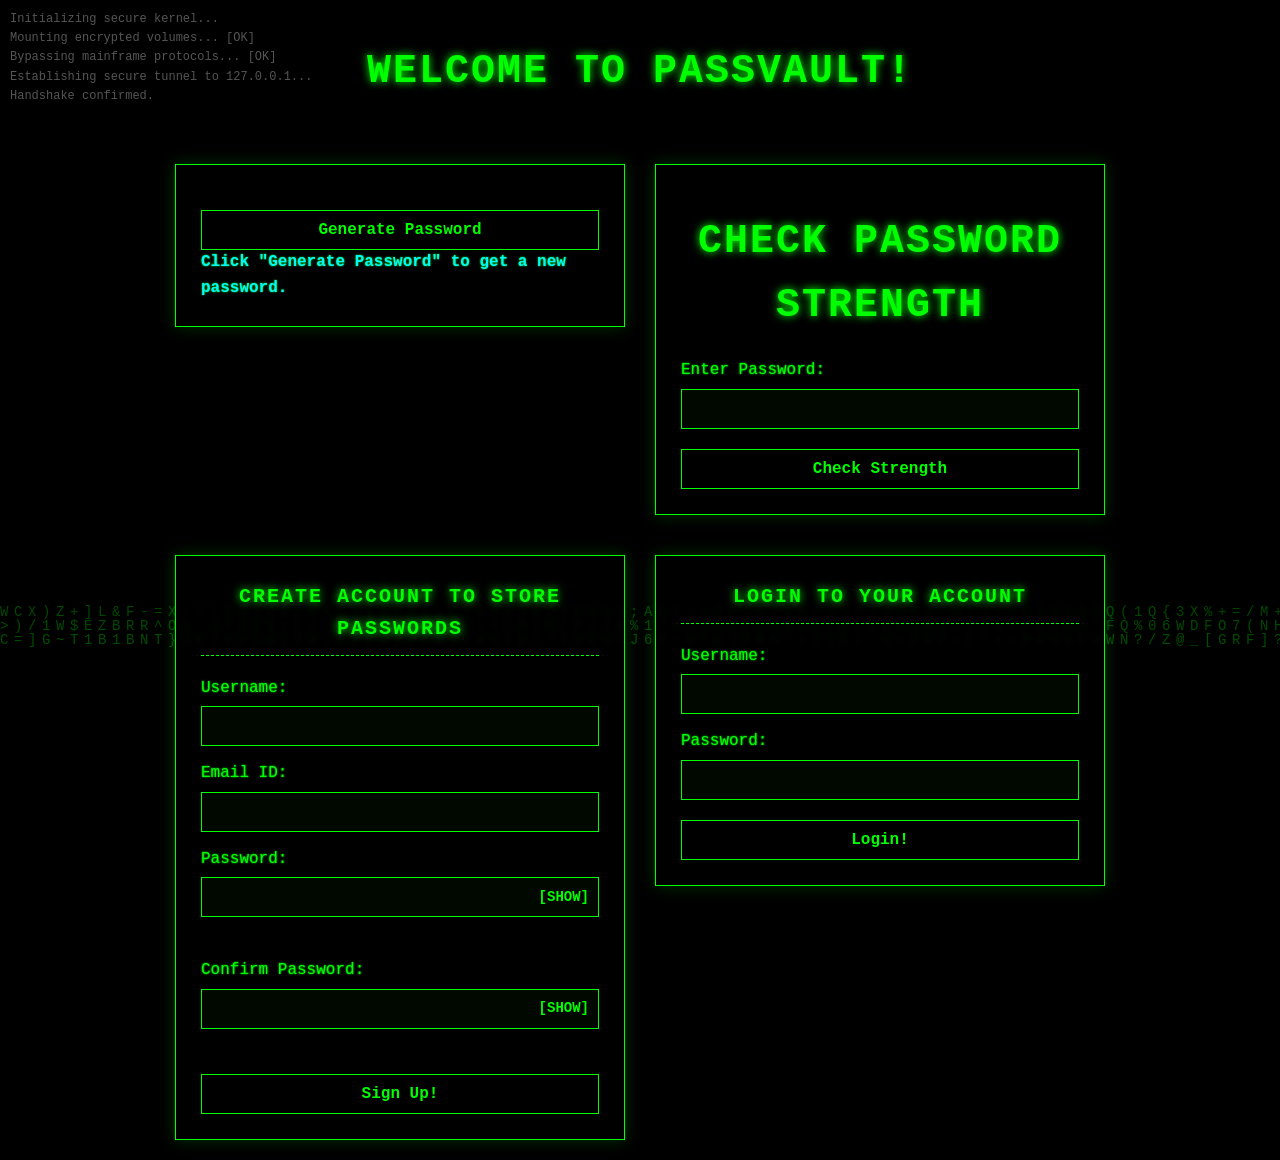
==== dashboard.html @ fdbe2257 "Update API_BASE URL to production endpoint" ====
<!DOCTYPE html>
<html lang="en">
<head>
    <meta charset="UTF-8">
    <meta name="viewport" content="width=device-width, initial-scale=1.0">
    <title>Password Manager</title>
    <link rel="stylesheet" href="style.css">
</head>
<body>
    <canvas id="matrix-bg"></canvas>
    <div id="boot-sequence"></div>
    <div id="container">
        <div id="add_pass">
            <div id="add_password">
                <form id="add-password-form">
                    <h3>Create Account to Store Passwords</h3>
                    <ul id="add-messages" style="list-style: none; padding: 0;"></ul>

                    <label for="acc_name">Enter Account name:</label>
                    <input type="text" id="acc_name" required><br>

                    <label for="acc_username">Username:</label>
                    <input type="text" id="acc_username" required><br>

                    <label for="acc_password">Password:</label>
                    <input type="password" id="acc_password" required><br>

                    <label for="cpass">Confirm Password:</label>
                    <input type="password" id="cpass" required><br>

                    <button type="submit">Add Password to Vault</button>
                </form>
            </div>
        </div>

        <div id="view_pass">
            <h2>Your Stored Passwords</h2>
            
            <button id="refresh-vault-btn" style="margin-bottom: 20px;">Refresh Passwords</button>

            <table>
                <thead>
                    <tr>
                        <th>Account Name</th>
                        <th>Username</th>
                        <th>Decrypted Password</th>
                    </tr>
                </thead>
                <tbody id="vault-table-body">
                    </tbody>
            </table>
        </div>
    </div>
    <div id="logout_section">
        <button id="logout-btn">Logout</button>
    </div>

    <script>
        const API_BASE = "https://passback-eddwe0crd9fehpgc.centralindia-01.azurewebsites.net/api";
        
        // 1. Security Check: Ensure the user is actually logged in
        const currentUser = localStorage.getItem("passvault_user");
        if (!currentUser) {
            alert("Unauthorized Access. Please login.");
            window.location.href = "index.html";
        }

        // 2. Fetch and display passwords
        async function fetchPasswords() {
            const tbody = document.getElementById('vault-table-body');
            tbody.innerHTML = "<tr><td colspan='3'>Decrypting vault...</td></tr>";

            try {
                const res = await fetch(`${API_BASE}/passwords?username=${encodeURIComponent(currentUser)}`);
                const data = await res.json();

                tbody.innerHTML = ""; // Clear loading message

                if (data.passwords && data.passwords.length > 0) {
                    data.passwords.forEach(pw => {
                        const row = `<tr>
                            <td>${pw.acc_name}</td>
                            <td>${pw.acc_username}</td>
                            <td>${pw.decrypted_password}</td>
                        </tr>`;
                        tbody.innerHTML += row;
                    });
                } else {
                    tbody.innerHTML = "<tr><td colspan='3'>No stored passwords found.</td></tr>";
                }
            } catch (err) {
                tbody.innerHTML = "<tr><td colspan='3' style='color:red;'>Error loading vault data.</td></tr>";
            }
        }

        // Run fetch automatically on load
        fetchPasswords();
        // Allow manual refresh
        document.getElementById('refresh-vault-btn').addEventListener('click', fetchPasswords);

        // 3. Add a new password to the vault
        document.getElementById('add-password-form').addEventListener('submit', async (e) => {
            e.preventDefault();
            const msgBox = document.getElementById('add-messages');
            
            const payload = {
                username: currentUser,
                acc_name: document.getElementById('acc_name').value,
                acc_username: document.getElementById('acc_username').value,
                acc_password: document.getElementById('acc_password').value,
                cpass: document.getElementById('cpass').value
            };

            const res = await fetch(`${API_BASE}/passwords`, {
                method: 'POST',
                headers: { 'Content-Type': 'application/json' },
                body: JSON.stringify(payload)
            });
            
            const data = await res.json();
            msgBox.innerHTML = `<li>${data.message}</li>`;
            msgBox.style.color = res.ok ? "#0affc2" : "red";
            
            if (res.ok) {
                document.getElementById('add-password-form').reset();
                fetchPasswords(); // Instantly update the table below
            }
        });

        // 4. Secure Logout Handle
        document.getElementById('logout-btn').addEventListener('click', () => {
            localStorage.removeItem("passvault_user"); // Wipe the session
            window.location.href = "index.html"; // Send back to login
        });
    </script>
    
</body>
<script src="cyber-core.js"></script>
</html>
---- style.css ----
/* =========================================
   PASSVAULT TERMINAL UI - CYBERPUNK EDITION
   ========================================= */

/* Define the animating cyber colors */
:root {
    --cyber-primary: #00ff00;
}

@keyframes cyberCycle {
    0%   { --cyber-primary: #00ff00; } /* Neon Green */
    33%  { --cyber-primary: #00ffff; } /* Cyan */
    66%  { --cyber-primary: #ff00ff; } /* Magenta */
    100% { --cyber-primary: #00ff00; }
}

* {
    box-sizing: border-box;
    margin: 0;
    padding: 0;
}

body {
    background-color: #000000;          
    font-family: 'Courier New', Courier, monospace; 
    color: var(--cyber-primary);
    line-height: 1.6;
    padding: 20px;
    display: flex;
    flex-direction: column;
    align-items: center;
    overflow-x: hidden;
    animation: cyberCycle 10s infinite; /* Triggers the color shift */
}

/* The Matrix Canvas Background */
#matrix-bg {
    position: fixed;
    top: 0;
    left: 0;
    width: 100vw;
    height: 100vh;
    z-index: -1; /* Pushes it behind everything */
    opacity: 0.3; /* Keeps it subtle so you can read the text */
}

/* Fake Boot Sequence Terminal */
#boot-sequence {
    position: fixed;
    top: 10px;
    left: 10px;
    font-size: 12px;
    color: #555;
    pointer-events: none;
    text-align: left;
    z-index: 0;
}

/* Base Terminal Containers */
h2, h3 {
    color: var(--cyber-primary);                   
    text-align: center;
    text-transform: uppercase;
    letter-spacing: 2px;
    text-shadow: 0 0 8px var(--cyber-primary); 
    margin-bottom: 20px;
}

h2 { font-size: 40px; margin-top: 20px; }
h3 { font-size: 20px; border-bottom: 1px dashed var(--cyber-primary); padding-bottom: 10px; }

p, label, td, th, li {
    font-size: 16px;
    text-shadow: 0 0 2px var(--cyber-primary);
}

#first_two, #form-container, #container {
    display: flex;
    justify-content: center;
    align-items: flex-start;
    gap: 30px; 
    margin-top: 40px;
    width: 100%;
    max-width: 1000px;
    flex-wrap: wrap; 
}

#generate, #password-check-container, #create, #login, #add_pass, #view_pass {
    background-color: rgba(0, 0, 0, 0.85); /* Slightly transparent to see the rain */
    width: 100%;
    max-width: 450px;
    padding: 25px;
    border: 1px solid var(--cyber-primary);
    box-shadow: 0 0 15px rgba(0, 255, 0, 0.2); 
    position: relative;
    backdrop-filter: blur(2px);
}

/* Glitch borders on hover */
#generate:hover, #create:hover, #login:hover, #add_pass:hover {
    box-shadow: -3px 0 0 red, 3px 0 0 blue;
}

label {
    display: block;
    margin: 15px 0 5px;
    color: var(--cyber-primary);
}

input[type="text"], input[type="email"], input[type="password"] {
    width: 100%;
    padding: 10px;
    background-color: rgba(0, 20, 0, 0.4);
    border: 1px solid var(--cyber-primary);
    color: var(--cyber-primary);
    font-family: 'Courier New', Courier, monospace;
    font-size: 16px;
    transition: all 0.3s;
}

input:focus {
    outline: none;
    box-shadow: inset 0 0 10px var(--cyber-primary);
}

button {
    background-color: transparent;              
    color: var(--cyber-primary);                       
    border: 1px solid var(--cyber-primary);            
    padding: 10px 20px;                   
    margin-top: 20px;
    width: 100%;
    font-family: 'Courier New', Courier, monospace; 
    font-size: 16px; 
    font-weight: bold;                     
    cursor: pointer;                      
    transition: all 0.1s;                
}

button:hover {
    background-color: var(--cyber-primary);            
    color: #000;                         
    box-shadow: 0 0 20px var(--cyber-primary); 
}

#refresh-vault-btn, #logout-btn {
    width: auto;
    min-width: 200px;
    display: block;
    margin: 20px auto;
}

table {
    width: 100%;
    border-collapse: collapse;
    margin-top: 25px;
    border: 1px solid var(--cyber-primary);
}
th, td { border: 1px solid var(--cyber-primary); padding: 12px; }
th { background-color: rgba(0, 255, 0, 0.1); }

/* -----------------------------------------
   Password Visibility Toggle
   ----------------------------------------- */
.password-wrapper {
    position: relative;
    width: 100%;
    display: flex;
    align-items: center;
}

.password-wrapper input {
    width: 100%;
    padding-right: 70px; /* Make room so text doesn't type under the button */
}

.toggle-password {
    position: absolute;
    right: 10px;
    font-size: 14px;
    font-weight: bold;
    color: var(--cyber-primary);
    cursor: pointer;
    user-select: none;
    transition: all 0.2s;
}

.toggle-password:hover {
    color: #ffffff;
    text-shadow: 0 0 10px #ffffff;
}

/* =========================================
   MOBILE RESPONSIVENESS
   ========================================= */
@media screen and (max-width: 768px) {
    /* Shrink the massive headers for mobile */
    h2 { 
        font-size: 28px; 
        margin-top: 10px;
    }
    
    h3 { 
        font-size: 18px; 
    }

    /* Reduce the gap between stacked boxes */
    #first_two, #form-container, #container {
        gap: 15px; 
        margin-top: 20px;
    }

    /* Make the table horizontally scrollable so it doesn't break the page width */
    #view_pass {
        overflow-x: auto;
        -webkit-overflow-scrolling: touch; /* Smooth scrolling on iOS */
    }

    /* Slightly shrink table text and padding to fit more data */
    th, td { 
        padding: 8px; 
        font-size: 14px;
    }

    /* Adjust the boot sequence text */
    #boot-sequence {
        font-size: 10px;
    }
}
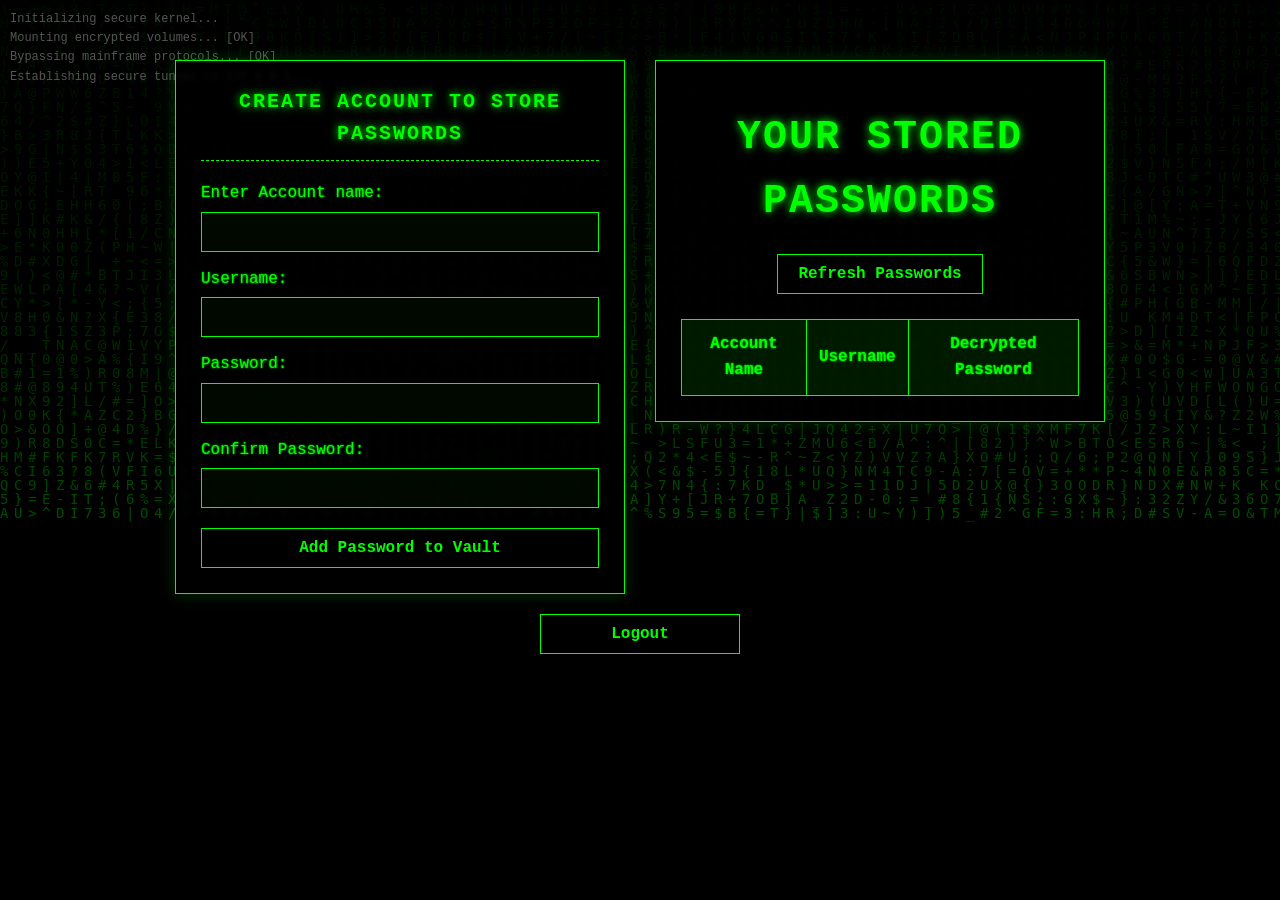
==== commit a8d4b18f: "Improve error message display on fetch failure Enhanced error handling for vault data loading." ====
--- a/dashboard.html
+++ b/dashboard.html
@@ -88,9 +88,10 @@
                 } else {
                     tbody.innerHTML = "<tr><td colspan='3'>No stored passwords found.</td></tr>";
                 }
-            } catch (err) {
-                tbody.innerHTML = "<tr><td colspan='3' style='color:red;'>Error loading vault data.</td></tr>";
-            }
+            } } catch (err) {
+    console.error("DEBUG FETCH ERROR:", err);
+    tbody.innerHTML = "<tr><td colspan='3' style='color:red;'>Error: " + err.message + "</td></tr>";
+}
         }
 
         // Run fetch automatically on load
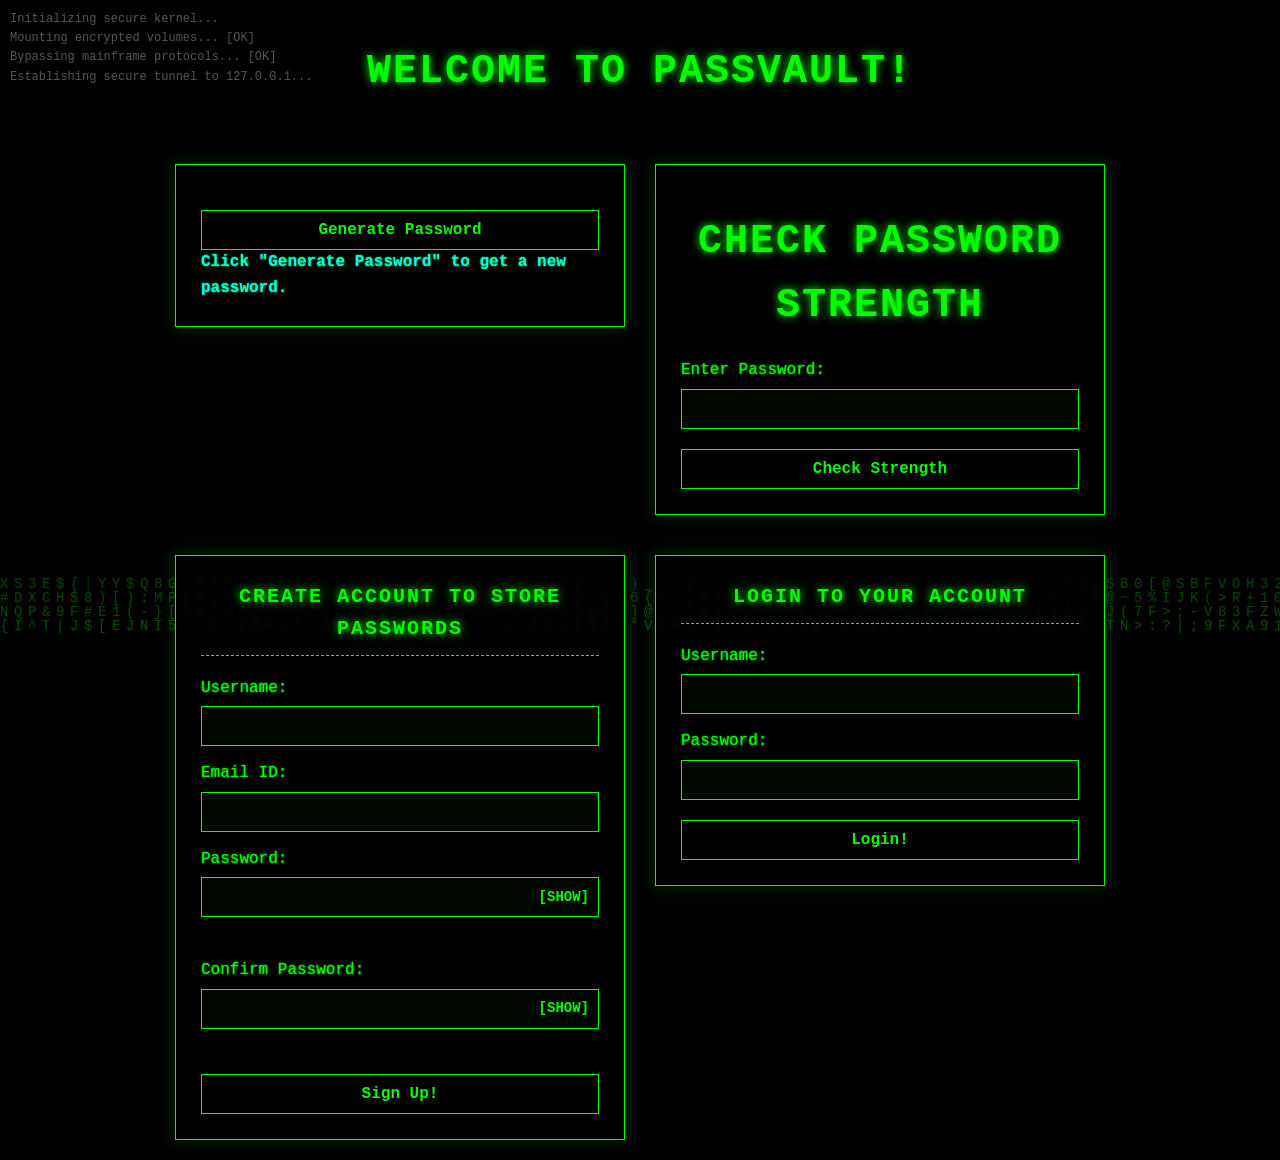
==== commit 81b1e233: "Improve password fetching and error handling Refactor password fetching and error handling. Ensure f" ====
--- a/dashboard.html
+++ b/dashboard.html
@@ -35,7 +35,6 @@
 
         <div id="view_pass">
             <h2>Your Stored Passwords</h2>
-            
             <button id="refresh-vault-btn" style="margin-bottom: 20px;">Refresh Passwords</button>
 
             <table>
@@ -47,7 +46,7 @@
                     </tr>
                 </thead>
                 <tbody id="vault-table-body">
-                    </tbody>
+                </tbody>
             </table>
         </div>
     </div>
@@ -56,25 +55,25 @@
     </div>
 
     <script>
+        // Use the exact Azure Backend URL
         const API_BASE = "https://passback-eddwe0crd9fehpgc.centralindia-01.azurewebsites.net/api";
         
-        // 1. Security Check: Ensure the user is actually logged in
         const currentUser = localStorage.getItem("passvault_user");
         if (!currentUser) {
             alert("Unauthorized Access. Please login.");
             window.location.href = "index.html";
         }
 
-        // 2. Fetch and display passwords
         async function fetchPasswords() {
             const tbody = document.getElementById('vault-table-body');
             tbody.innerHTML = "<tr><td colspan='3'>Decrypting vault...</td></tr>";
 
             try {
                 const res = await fetch(`${API_BASE}/passwords?username=${encodeURIComponent(currentUser)}`);
+                if (!res.ok) throw new Error("Server responded with " + res.status);
+                
                 const data = await res.json();
-
-                tbody.innerHTML = ""; // Clear loading message
+                tbody.innerHTML = ""; 
 
                 if (data.passwords && data.passwords.length > 0) {
                     data.passwords.forEach(pw => {
@@ -88,18 +87,14 @@
                 } else {
                     tbody.innerHTML = "<tr><td colspan='3'>No stored passwords found.</td></tr>";
                 }
-            } } catch (err) {
-    console.error("DEBUG FETCH ERROR:", err);
-    tbody.innerHTML = "<tr><td colspan='3' style='color:red;'>Error: " + err.message + "</td></tr>";
-}
+            } catch (err) {
+                console.error("DEBUG FETCH ERROR:", err);
+                tbody.innerHTML = "<tr><td colspan='3' style='color:red;'>Error loading data. Check console.</td></tr>";
+            }
         }
 
-        // Run fetch automatically on load
-        fetchPasswords();
-        // Allow manual refresh
         document.getElementById('refresh-vault-btn').addEventListener('click', fetchPasswords);
 
-        // 3. Add a new password to the vault
         document.getElementById('add-password-form').addEventListener('submit', async (e) => {
             e.preventDefault();
             const msgBox = document.getElementById('add-messages');
@@ -112,29 +107,35 @@
                 cpass: document.getElementById('cpass').value
             };
 
-            const res = await fetch(`${API_BASE}/passwords`, {
-                method: 'POST',
-                headers: { 'Content-Type': 'application/json' },
-                body: JSON.stringify(payload)
-            });
-            
-            const data = await res.json();
-            msgBox.innerHTML = `<li>${data.message}</li>`;
-            msgBox.style.color = res.ok ? "#0affc2" : "red";
-            
-            if (res.ok) {
-                document.getElementById('add-password-form').reset();
-                fetchPasswords(); // Instantly update the table below
+            try {
+                const res = await fetch(`${API_BASE}/passwords`, {
+                    method: 'POST',
+                    headers: { 'Content-Type': 'application/json' },
+                    body: JSON.stringify(payload)
+                });
+                
+                const data = await res.json();
+                msgBox.innerHTML = `<li>${data.message}</li>`;
+                msgBox.style.color = res.ok ? "#0affc2" : "red";
+                
+                if (res.ok) {
+                    document.getElementById('add-password-form').reset();
+                    fetchPasswords();
+                }
+            } catch (err) {
+                msgBox.innerHTML = "<li>Connection error. Check CORS settings.</li>";
+                msgBox.style.color = "red";
             }
         });
 
-        // 4. Secure Logout Handle
         document.getElementById('logout-btn').addEventListener('click', () => {
-            localStorage.removeItem("passvault_user"); // Wipe the session
-            window.location.href = "index.html"; // Send back to login
+            localStorage.removeItem("passvault_user");
+            window.location.href = "index.html";
         });
+
+        // Initialize
+        fetchPasswords();
     </script>
-    
+    <script src="cyber-core.js"></script>
 </body>
-<script src="cyber-core.js"></script>
 </html>
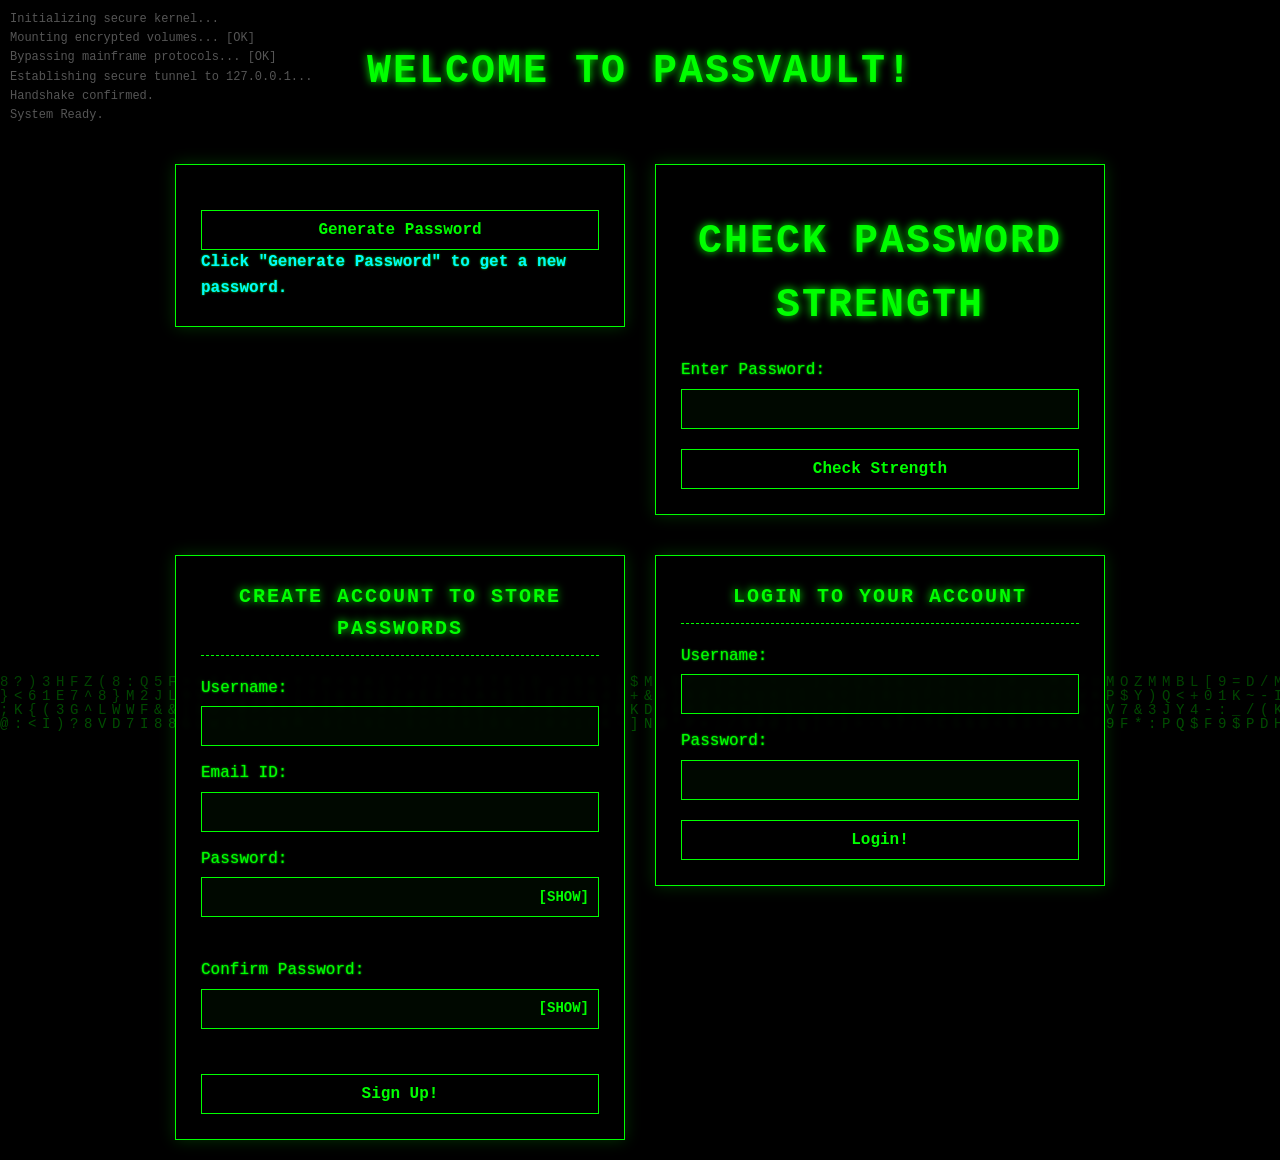
==== commit 712e5083: "Refactor password fetching and event listeners" ====
--- a/dashboard.html
+++ b/dashboard.html
@@ -55,87 +55,71 @@
     </div>
 
     <script>
-        // Use the exact Azure Backend URL
-        const API_BASE = "https://passback-eddwe0crd9fehpgc.centralindia-01.azurewebsites.net/api";
-        
-        const currentUser = localStorage.getItem("passvault_user");
-        if (!currentUser) {
-            alert("Unauthorized Access. Please login.");
-            window.location.href = "index.html";
+document.addEventListener("DOMContentLoaded", function() {
+    const API_BASE = "https://passback-eddwe0crd9fehpgc.centralindia-01.azurewebsites.net/api";
+    const currentUser = localStorage.getItem("passvault_user");
+    
+    if (!currentUser) {
+        window.location.href = "index.html";
+        return;
+    }
+
+    // 1. Fetch Logic
+    async function fetchPasswords() {
+        const tbody = document.getElementById('vault-table-body');
+        if (!tbody) return;
+        tbody.innerHTML = "<tr><td colspan='3'>Decrypting...</td></tr>";
+
+        try {
+            const res = await fetch(`${API_BASE}/passwords?username=${encodeURIComponent(currentUser)}`);
+            const data = await res.json();
+            tbody.innerHTML = "";
+            if (data.passwords?.length > 0) {
+                data.passwords.forEach(pw => {
+                    tbody.innerHTML += `<tr><td>${pw.acc_name}</td><td>${pw.acc_username}</td><td>${pw.decrypted_password}</td></tr>`;
+                });
+            } else {
+                tbody.innerHTML = "<tr><td colspan='3'>No passwords found.</td></tr>";
+            }
+        } catch (err) {
+            tbody.innerHTML = "<tr><td colspan='3' style='color:red;'>API Error. Check console.</td></tr>";
+            console.error(err);
         }
+    }
 
-        async function fetchPasswords() {
-            const tbody = document.getElementById('vault-table-body');
-            tbody.innerHTML = "<tr><td colspan='3'>Decrypting vault...</td></tr>";
+    // 2. Attach Listeners SAFELY
+    document.getElementById('refresh-vault-btn')?.addEventListener('click', fetchPasswords);
+    
+    document.getElementById('add-password-form')?.addEventListener('submit', async (e) => {
+        e.preventDefault();
+        const payload = {
+            username: currentUser,
+            acc_name: document.getElementById('acc_name').value,
+            acc_username: document.getElementById('acc_username').value,
+            acc_password: document.getElementById('acc_password').value,
+            cpass: document.getElementById('cpass').value
+        };
+        const res = await fetch(`${API_BASE}/passwords`, {
+            method: 'POST',
+            headers: { 'Content-Type': 'application/json' },
+            body: JSON.stringify(payload)
+        });
+        if (res.ok) {
+            document.getElementById('add-password-form').reset();
+            fetchPasswords();
+        } else {
+            alert("Failed to add password.");
+        }
+    });
 
-            try {
-                const res = await fetch(`${API_BASE}/passwords?username=${encodeURIComponent(currentUser)}`);
-                if (!res.ok) throw new Error("Server responded with " + res.status);
-                
-                const data = await res.json();
-                tbody.innerHTML = ""; 
+    document.getElementById('logout-btn')?.addEventListener('click', () => {
+        localStorage.removeItem("passvault_user");
+        window.location.href = "index.html";
+    });
 
-                if (data.passwords && data.passwords.length > 0) {
-                    data.passwords.forEach(pw => {
-                        const row = `<tr>
-                            <td>${pw.acc_name}</td>
-                            <td>${pw.acc_username}</td>
-                            <td>${pw.decrypted_password}</td>
-                        </tr>`;
-                        tbody.innerHTML += row;
-                    });
-                } else {
-                    tbody.innerHTML = "<tr><td colspan='3'>No stored passwords found.</td></tr>";
-                }
-            } catch (err) {
-                console.error("DEBUG FETCH ERROR:", err);
-                tbody.innerHTML = "<tr><td colspan='3' style='color:red;'>Error loading data. Check console.</td></tr>";
-            }
-        }
-
-        document.getElementById('refresh-vault-btn').addEventListener('click', fetchPasswords);
-
-        document.getElementById('add-password-form').addEventListener('submit', async (e) => {
-            e.preventDefault();
-            const msgBox = document.getElementById('add-messages');
-            
-            const payload = {
-                username: currentUser,
-                acc_name: document.getElementById('acc_name').value,
-                acc_username: document.getElementById('acc_username').value,
-                acc_password: document.getElementById('acc_password').value,
-                cpass: document.getElementById('cpass').value
-            };
-
-            try {
-                const res = await fetch(`${API_BASE}/passwords`, {
-                    method: 'POST',
-                    headers: { 'Content-Type': 'application/json' },
-                    body: JSON.stringify(payload)
-                });
-                
-                const data = await res.json();
-                msgBox.innerHTML = `<li>${data.message}</li>`;
-                msgBox.style.color = res.ok ? "#0affc2" : "red";
-                
-                if (res.ok) {
-                    document.getElementById('add-password-form').reset();
-                    fetchPasswords();
-                }
-            } catch (err) {
-                msgBox.innerHTML = "<li>Connection error. Check CORS settings.</li>";
-                msgBox.style.color = "red";
-            }
-        });
-
-        document.getElementById('logout-btn').addEventListener('click', () => {
-            localStorage.removeItem("passvault_user");
-            window.location.href = "index.html";
-        });
-
-        // Initialize
-        fetchPasswords();
-    </script>
+    fetchPasswords();
+});
+</script>
     <script src="cyber-core.js"></script>
 </body>
 </html>
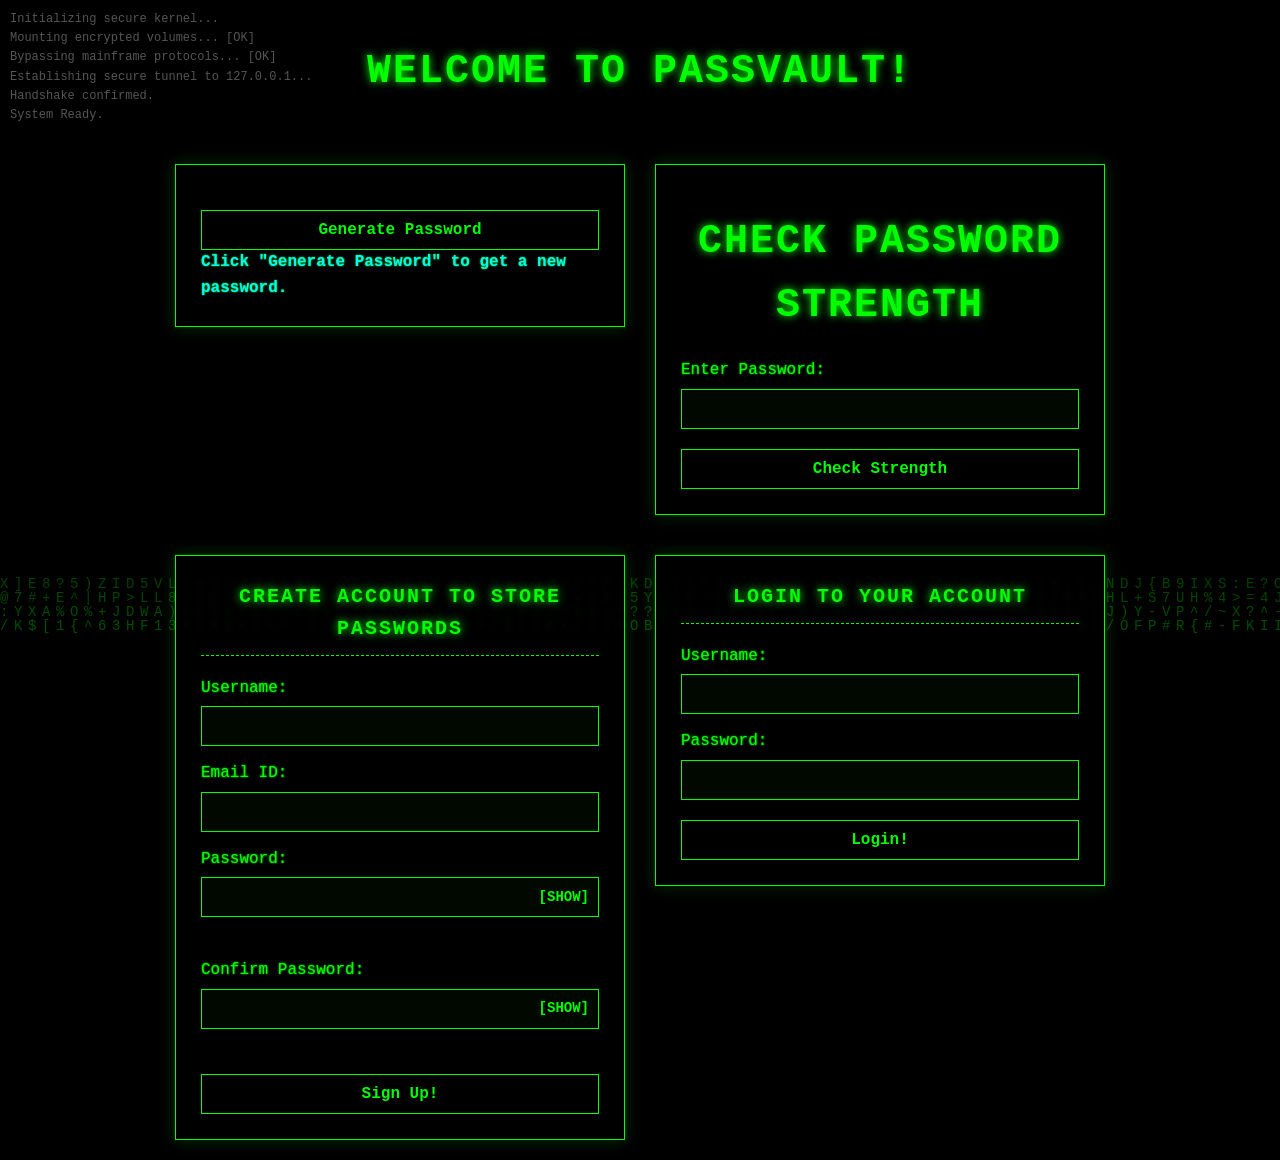
==== commit 8c518de4: "Refactor fetchPasswords function for clarity" ====
--- a/dashboard.html
+++ b/dashboard.html
@@ -66,27 +66,35 @@
 
     // 1. Fetch Logic
     async function fetchPasswords() {
-        const tbody = document.getElementById('vault-table-body');
-        if (!tbody) return;
-        tbody.innerHTML = "<tr><td colspan='3'>Decrypting...</td></tr>";
+    const tbody = document.getElementById('vault-table-body');
+    const user = localStorage.getItem("passvault_user");
+    
+    if (!tbody) return;
+    tbody.innerHTML = "<tr><td colspan='3'>Decrypting...</td></tr>";
 
-        try {
-            const res = await fetch(`${API_BASE}/passwords?username=${encodeURIComponent(currentUser)}`);
-            const data = await res.json();
-            tbody.innerHTML = "";
-            if (data.passwords?.length > 0) {
-                data.passwords.forEach(pw => {
-                    tbody.innerHTML += `<tr><td>${pw.acc_name}</td><td>${pw.acc_username}</td><td>${pw.decrypted_password}</td></tr>`;
-                });
-            } else {
-                tbody.innerHTML = "<tr><td colspan='3'>No passwords found.</td></tr>";
-            }
-        } catch (err) {
-            tbody.innerHTML = "<tr><td colspan='3' style='color:red;'>API Error. Check console.</td></tr>";
-            console.error(err);
+    try {
+        const res = await fetch(`${API_BASE}/passwords?username=${encodeURIComponent(user)}`);
+        const data = await res.json();
+        
+        tbody.innerHTML = ""; // Clear loading message
+
+        if (data.passwords && data.passwords.length > 0) {
+            data.passwords.forEach(pw => {
+                const row = `<tr>
+                    <td>${pw.acc_name}</td>
+                    <td>${pw.acc_username}</td>
+                    <td>${pw.decrypted_password}</td>
+                </tr>`;
+                tbody.innerHTML += row;
+            });
+        } else {
+            tbody.innerHTML = "<tr><td colspan='3'>No stored passwords found.</td></tr>";
         }
+    } catch (err) {
+        console.error("DEBUG FETCH ERROR:", err);
+        tbody.innerHTML = "<tr><td colspan='3' style='color:red;'>Error loading data.</td></tr>";
     }
-
+}
     // 2. Attach Listeners SAFELY
     document.getElementById('refresh-vault-btn')?.addEventListener('click', fetchPasswords);
     
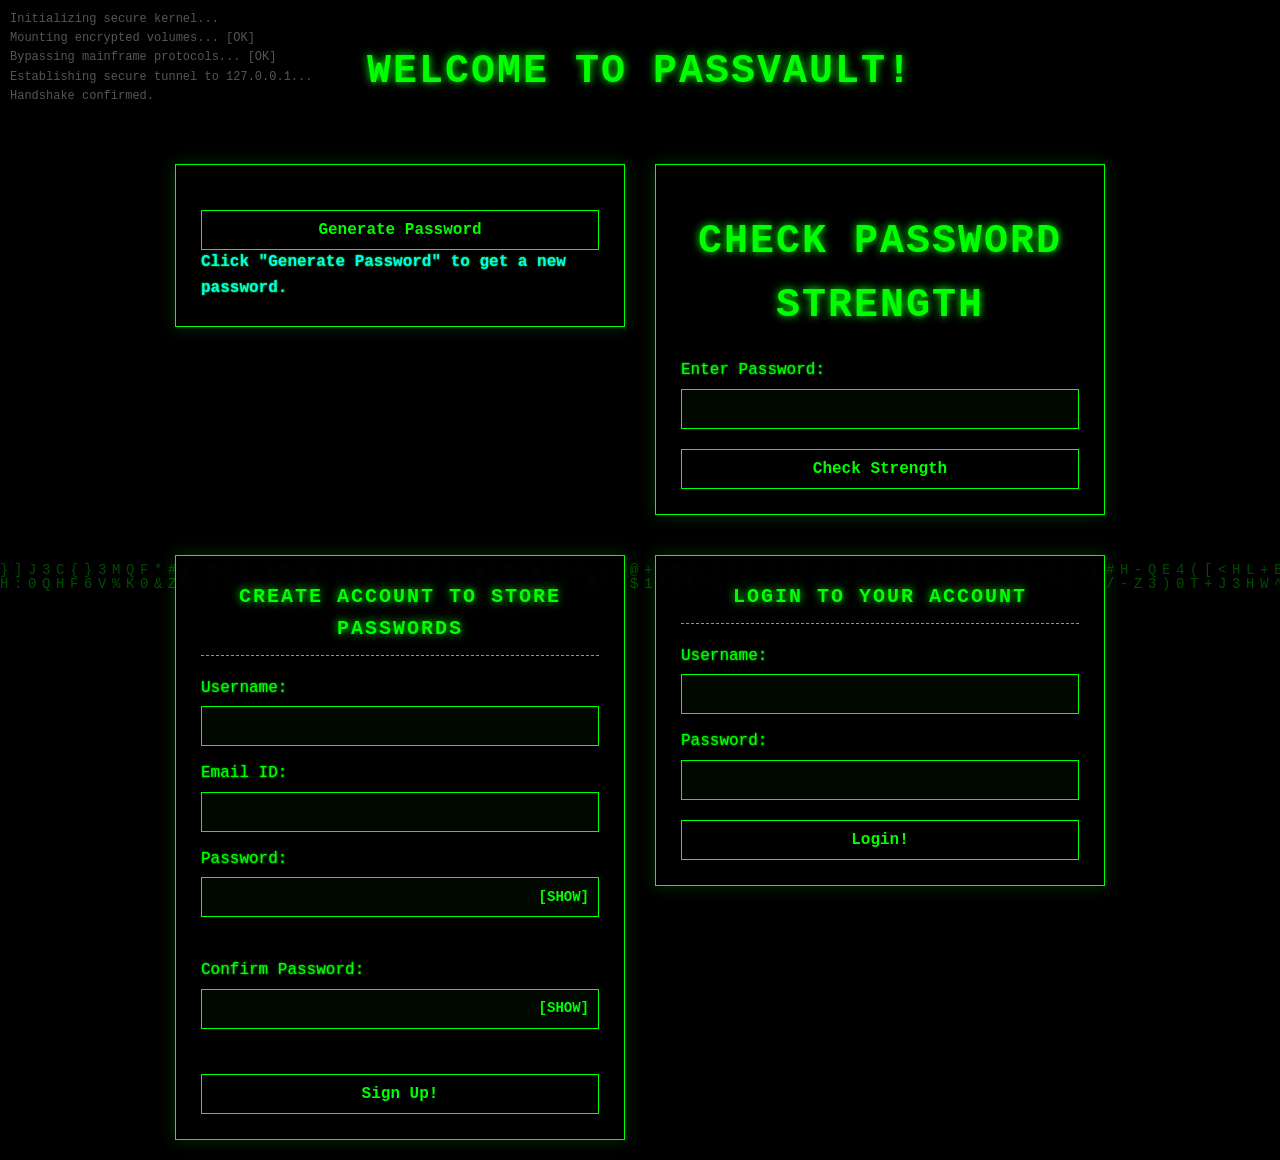
==== commit c45c05dd: "Update API_BASE URL in dashboard.html" ====
--- a/dashboard.html
+++ b/dashboard.html
@@ -56,7 +56,7 @@
 
     <script>
 document.addEventListener("DOMContentLoaded", function() {
-    const API_BASE = "https://passback-eddwe0crd9fehpgc.centralindia-01.azurewebsites.net/api";
+    const API_BASE = "passbackend-ergpdqambhezchb3.centralindia-01.azurewebsites.net/api";
     const currentUser = localStorage.getItem("passvault_user");
     
     if (!currentUser) {
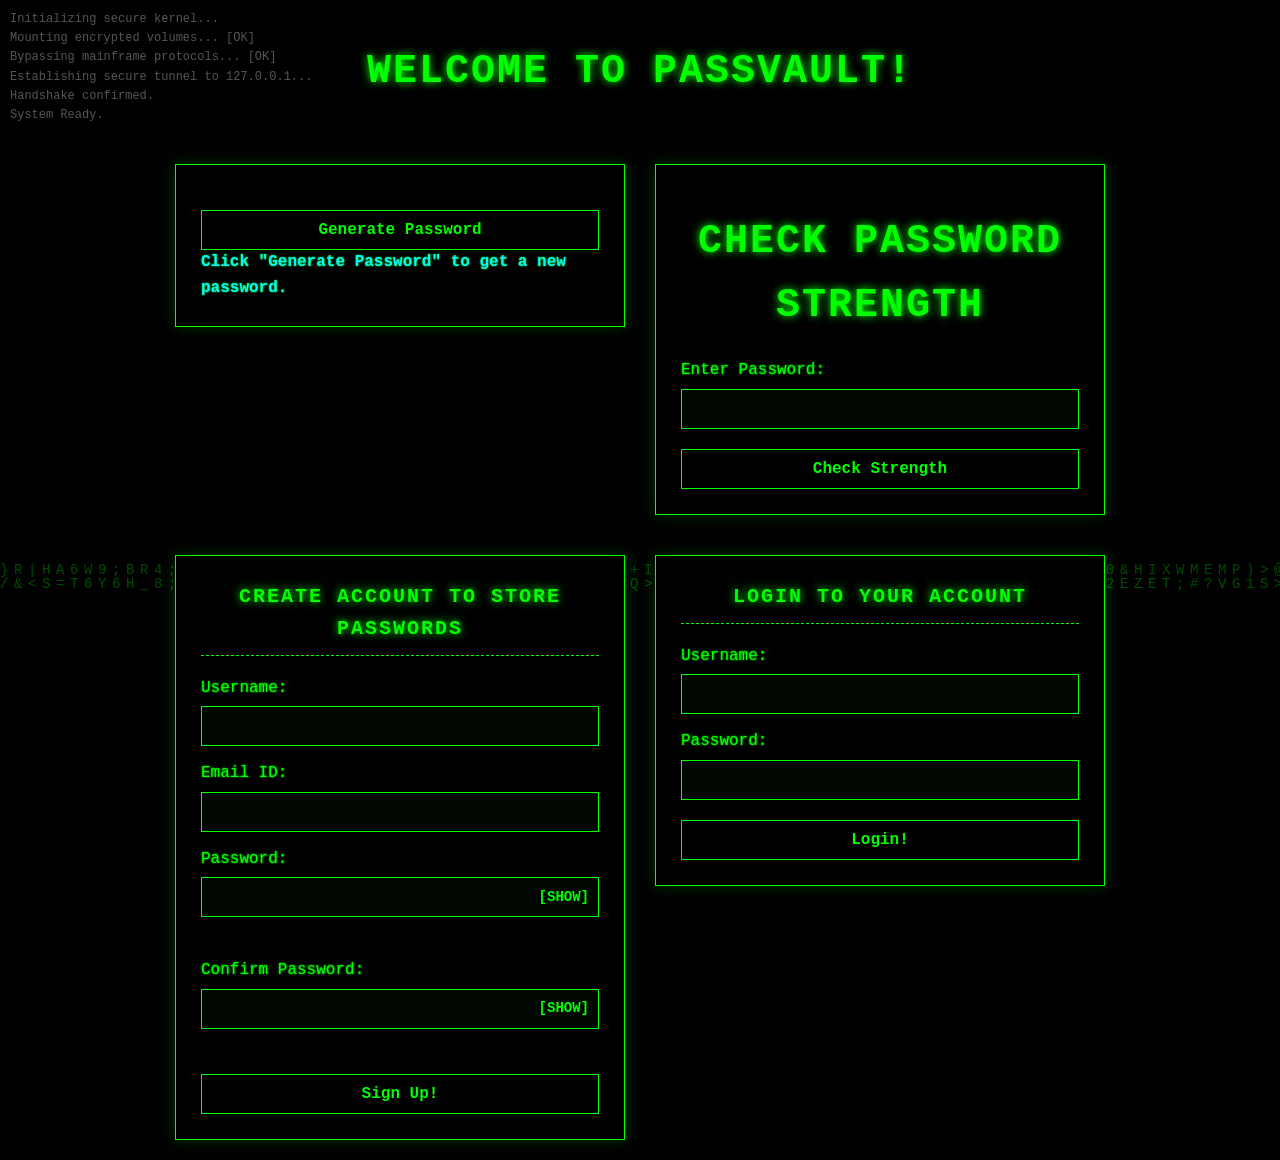
==== commit 4c7e9dd8: "Update API_BASE URL to use HTTPS" ====
--- a/dashboard.html
+++ b/dashboard.html
@@ -56,7 +56,7 @@
 
     <script>
 document.addEventListener("DOMContentLoaded", function() {
-    const API_BASE = "passbackend-ergpdqambhezchb3.centralindia-01.azurewebsites.net/api";
+    const API_BASE = "https://passbackend-ergpdqambhezchb3.centralindia-01.azurewebsites.net/api";
     const currentUser = localStorage.getItem("passvault_user");
     
     if (!currentUser) {
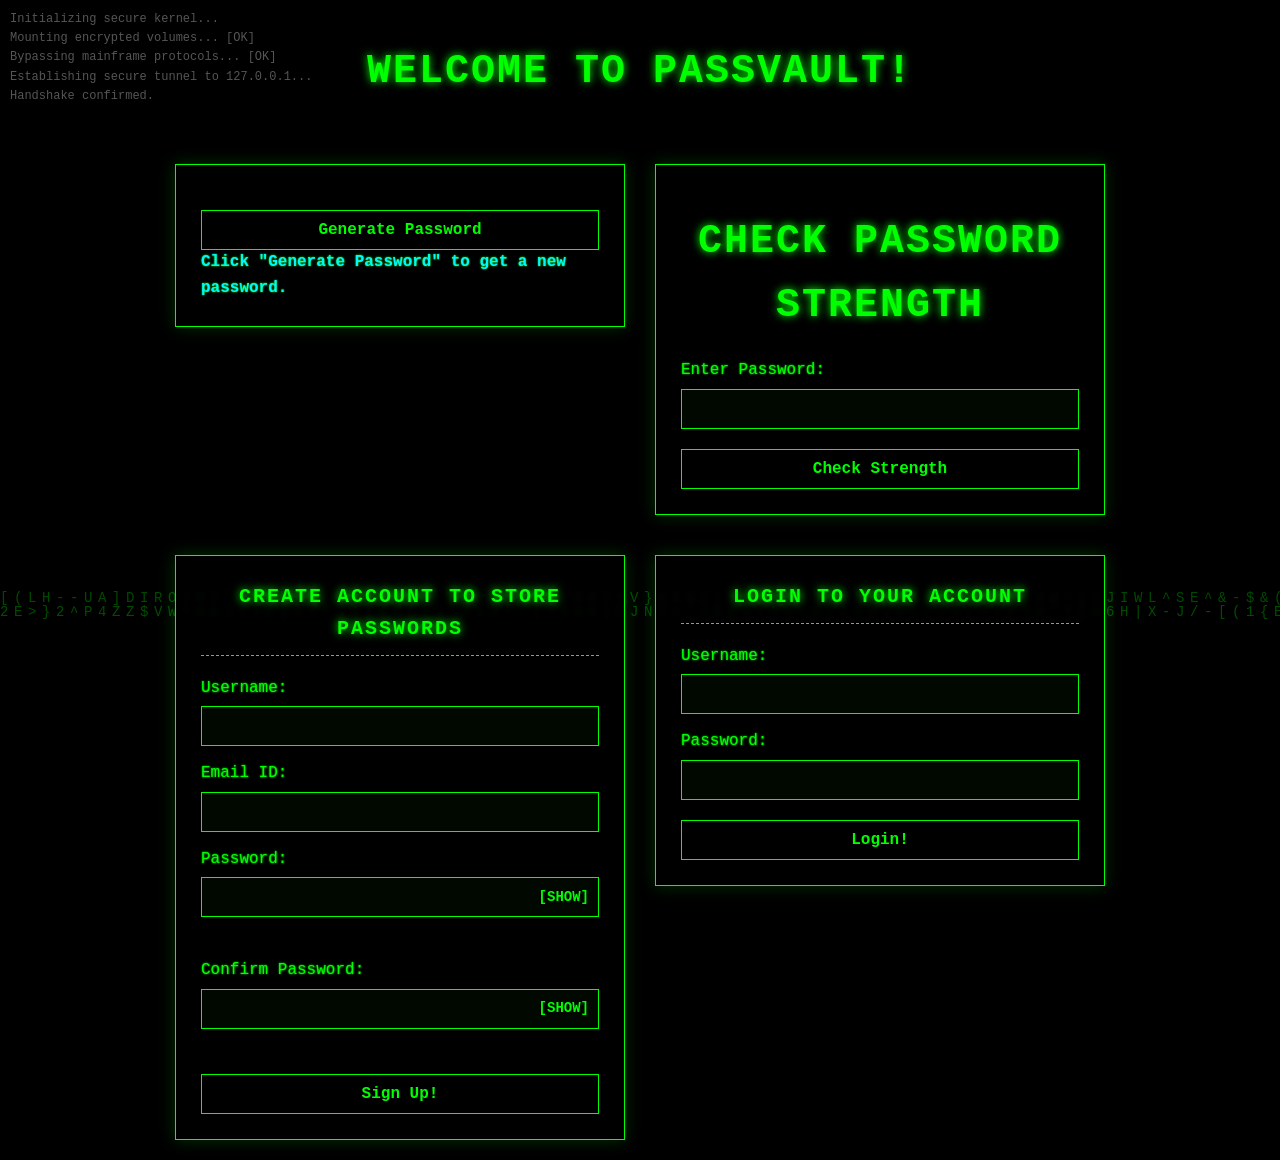
==== commit 60a6cb4d: "Update API_BASE URL in dashboard.html" ====
--- a/dashboard.html
+++ b/dashboard.html
@@ -56,7 +56,7 @@
 
     <script>
 document.addEventListener("DOMContentLoaded", function() {
-    const API_BASE = "https://passbackend-ergpdqambhezchb3.centralindia-01.azurewebsites.net/api";
+    const API_BASE = "https://passvault-ayehc3huhehjfpde.eastasia-01.azurewebsites.net/api";
     const currentUser = localStorage.getItem("passvault_user");
     
     if (!currentUser) {
